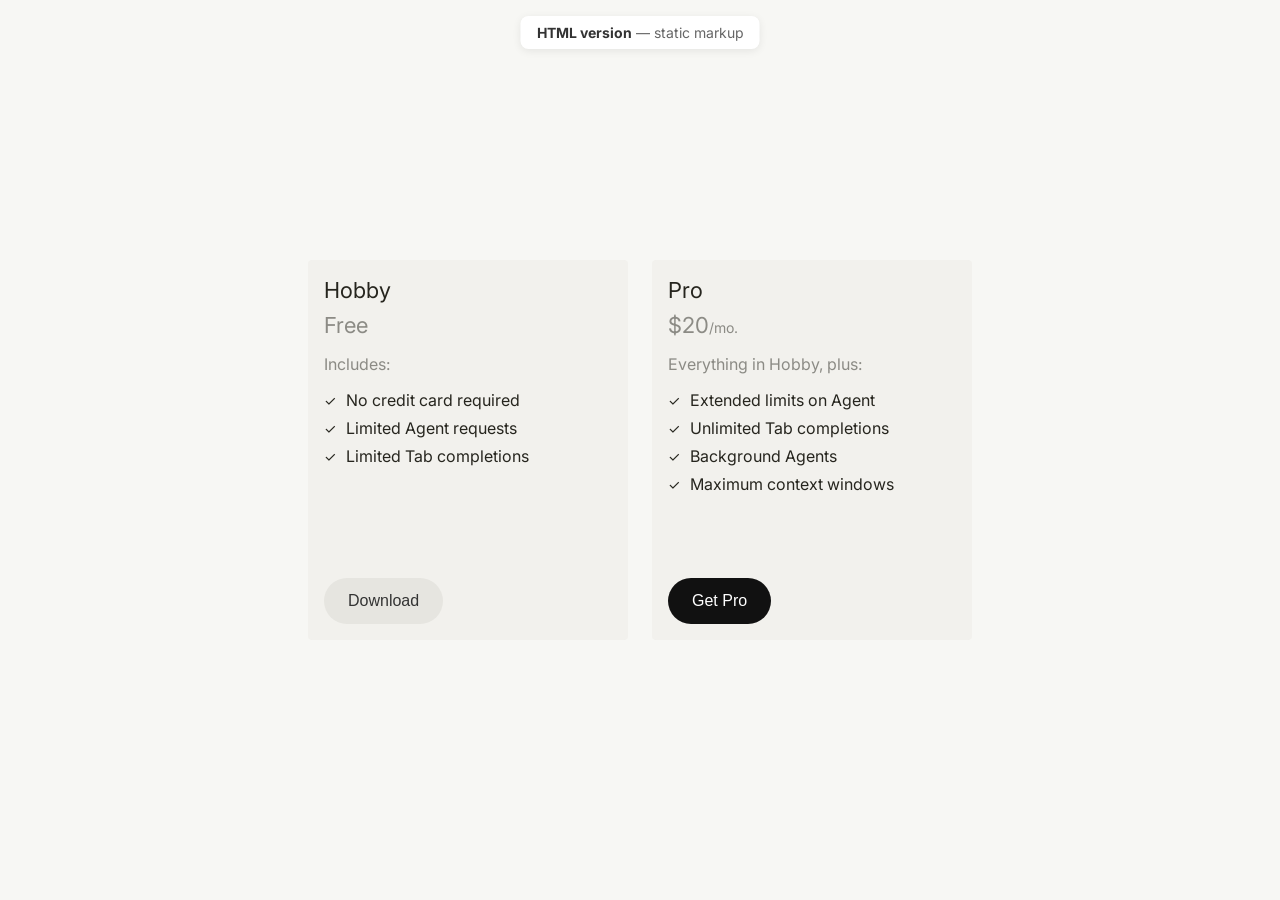
==== index.html @ f990e59d "Initial commit" ====
<!DOCTYPE html>
<html lang="en">
<head>
    <meta charset="UTF-8">
    <meta name="viewport" content="width=device-width, initial-scale=1.0">
    <title>Pricing Plans — HTML version</title>
    <link rel="preconnect" href="https://fonts.googleapis.com">
    <link rel="preconnect" href="https://fonts.gstatic.com" crossorigin>
    <link href="https://fonts.googleapis.com/css2?family=Inter:wght@400;500;600;700&display=swap" rel="stylesheet">
    <link rel="stylesheet" href="styles.css">
</head>
<body>
    <p class="page-label"><strong>HTML version</strong> — static markup</p>
    <div class="cards-container">
        <div class="card">
            <div class="card-top">
                <h3 class="card-title">Hobby</h3>
                <p class="card-price">
                    <span class="card-price-amount">Free</span>
                </p>
                <div class="card-content">
                    <p class="includes-text">Includes:</p>
                    <ul class="features-list">
                        <li>
                            <span class="checkmark">✓</span>
                            No credit card required
                        </li>
                        <li>
                            <span class="checkmark">✓</span>
                            Limited Agent requests
                        </li>
                        <li>
                            <span class="checkmark">✓</span>
                            Limited Tab completions
                        </li>
                    </ul>
                </div>
            </div>
            <button class="download-button secondary">Download</button>
        </div>
        <div class="card">
            <div class="card-top">
                <h3 class="card-title">Pro</h3>
                <p class="card-price">
                    <span class="card-price-amount">$20</span>
                    <span class="card-price-period">/mo.</span>
                </p>
                <div class="card-content">
                    <p class="includes-text">Everything in Hobby, plus:</p>
                    <ul class="features-list">
                        <li>
                            <span class="checkmark">✓</span>
                            Extended limits on Agent
                        </li>
                        <li>
                            <span class="checkmark">✓</span>
                            Unlimited Tab completions
                        </li>
                        <li>
                            <span class="checkmark">✓</span>
                            Background Agents
                        </li>
                        <li>
                            <span class="checkmark">✓</span>
                            Maximum context windows
                        </li>
                    </ul>
                </div>
            </div>
            <button class="download-button primary">Get Pro</button>
        </div>
    </div>
</body>
</html>
---- styles.css ----
* {
    margin: 0;
    padding: 0;
    box-sizing: border-box;
}

body {
    font-family: 'Inter', -apple-system, BlinkMacSystemFont, 'Segoe UI', Roboto, sans-serif;
    background-color: #f7f7f4;
    display: flex;
    justify-content: center;
    align-items: center;
    min-height: 100vh;
    padding: 20px;
}

.cards-container {
    display: flex;
    flex-direction: row;
    gap: 24px;
    flex-wrap: nowrap;
    justify-content: center;
    align-items: flex-start;
}

.card {
    display: flex;
    flex-direction: column;
    min-height: 380px;
    background-color: #f2f1ed;
    border-radius: 4px;
    padding: 16px;
    width: 320px;
    flex-shrink: 0;
}

.card-top {
    display: flex;
    flex-direction: column;
}

.card-title {
    font-size: 22px;
    line-height: 28px;
    font-weight: 400;
    color: #26251e;
    margin-bottom: 8px;
}

.card-price {
    font-size: 20px;
    color: rgba(38, 37, 30, 0.5);
    display: inline-flex;
    align-items: baseline;
}

.card-price-amount {
    font-size: 22px;
    font-weight: 400;
    color: rgba(38, 37, 30, 0.5);
}

.card-price-period {
    font-size: 14px;
    color: rgba(38, 37, 30, 0.5);
}

.card-content {
    margin-bottom: 32px;
}

.includes-text {
    font-size: 16px;
    color: rgba(38, 37, 30, 0.5);
    margin: 16px 0px;
}

.features-list {
    list-style: none;
    padding: 0;
}

.features-list li {
    display: flex;
    align-items: center;
    margin-bottom: 8px;
    font-size: 16px;
    color: #26251e;
}

.checkmark {
    color: #26251e;
    font-size: 14px;
    margin-right: 10px;
    font-weight: 400;
}

.download-button {
    margin-top: auto;
    width: fit-content;
    background-color: #e6e5e0;
    border: none;
    border-radius: 999px;
    padding: 14px 24px;
    font-size: 16px;
    font-weight: 500;
    color: #333;
    cursor: pointer;
    transition: background-color 0.2s ease;
}

.download-button:hover {
    background-color: #D8D6CE;
}

.download-button:active {
    background-color: #D8D6CE;
}

.download-button.primary {
    background-color: #111;
    color: #fff;
}

.download-button.primary:hover {
    background-color: #333;
}

.download-button.primary:active {
    background-color: #333;
}

.page-label {
    position: fixed;
    top: 16px;
    left: 50%;
    transform: translateX(-50%);
    font-size: 14px;
    color: #666;
    background: #fff;
    padding: 8px 16px;
    border-radius: 8px;
    box-shadow: 0 2px 8px rgba(0,0,0,0.08);
}

.page-label strong {
    color: #333;
}
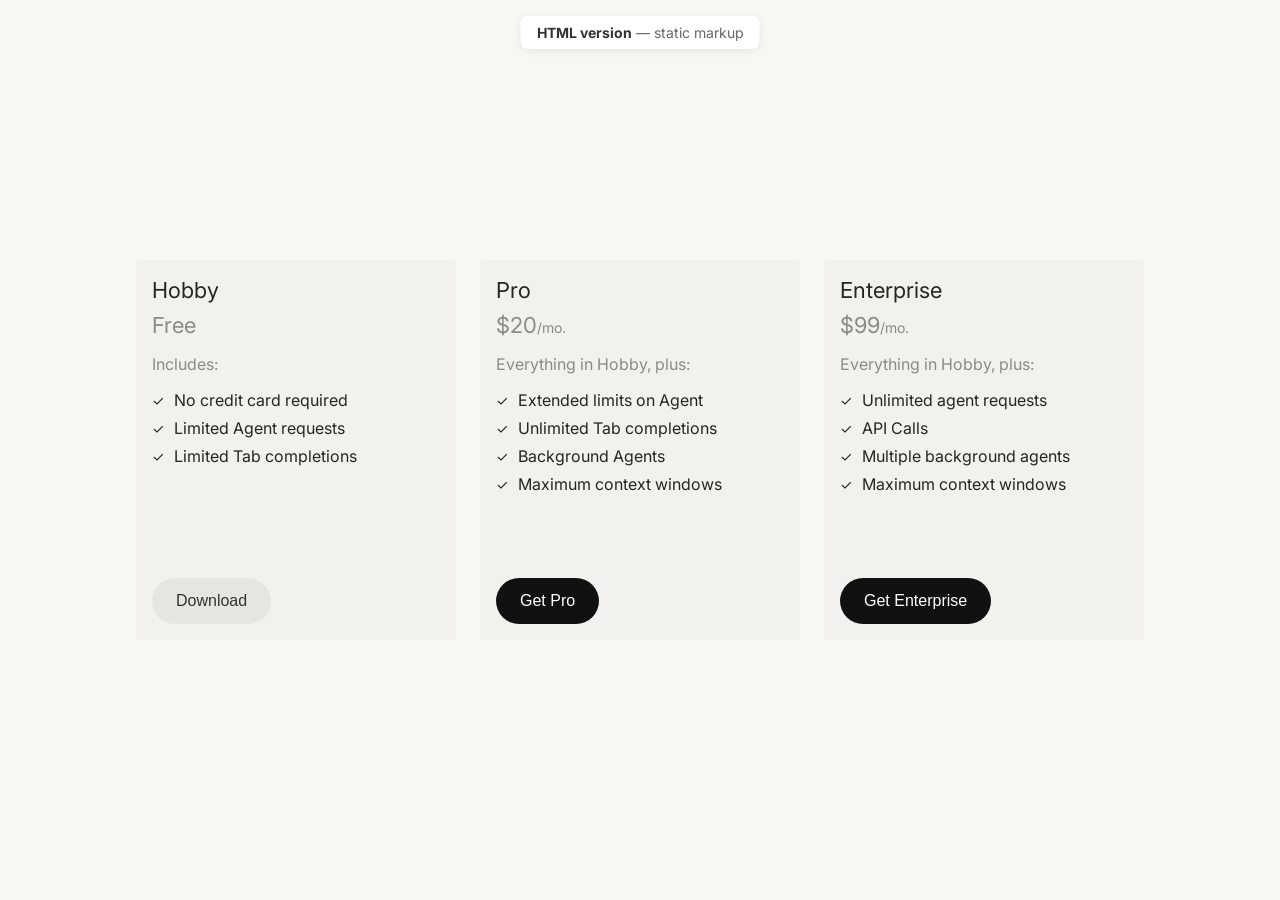
==== commit 916ac530: "Added a ghost button" ====
--- a/index.html
+++ b/index.html
@@ -69,6 +69,37 @@
             </div>
             <button class="download-button primary">Get Pro</button>
         </div>
+        <div class="card">
+            <div class="card-top">
+                <h3 class="card-title">Enterprise</h3>
+                <p class="card-price">
+                    <span class="card-price-amount">$99</span>
+                    <span class="card-price-period">/mo.</span>
+                </p>
+                <div class="card-content">
+                    <p class="includes-text">Everything in Hobby, plus:</p>
+                    <ul class="features-list">
+                        <li>
+                            <span class="checkmark">✓</span>
+                            Unlimited agent requests
+                        </li>
+                        <li>
+                            <span class="checkmark">✓</span>
+                            API Calls
+                        </li>
+                        <li>
+                            <span class="checkmark">✓</span>
+                            Multiple background agents
+                        </li>
+                        <li>
+                            <span class="checkmark">✓</span>
+                            Maximum context windows
+                        </li>
+                    </ul>
+                </div>
+            </div>
+            <button class="download-button primary">Get Enterprise</button>
+        </div>
     </div>
 </body>
 </html>
--- a/styles.css
+++ b/styles.css
@@ -130,6 +130,30 @@
     background-color: #333;
 }
 
+.download-button.tertiary {
+    background-color: transparent;
+    color: #333;
+    border: 1px solid #333;
+}
+
+.download-button.tertiary:hover {
+    background-color: #D8D6CE;
+}
+
+.download-button.tertiary:active {
+    background-color: #D8D6CE;
+}  
+.download-button.ghost {
+    background-color: transparent;
+    color: #333;
+    text-decoration: underline 2px solid #333;
+    text-underline-offset: 4px;
+}
+
+.download-button.ghost:hover {
+    background-color: #D8D6CE;
+}
+
 .page-label {
     position: fixed;
     top: 16px;
